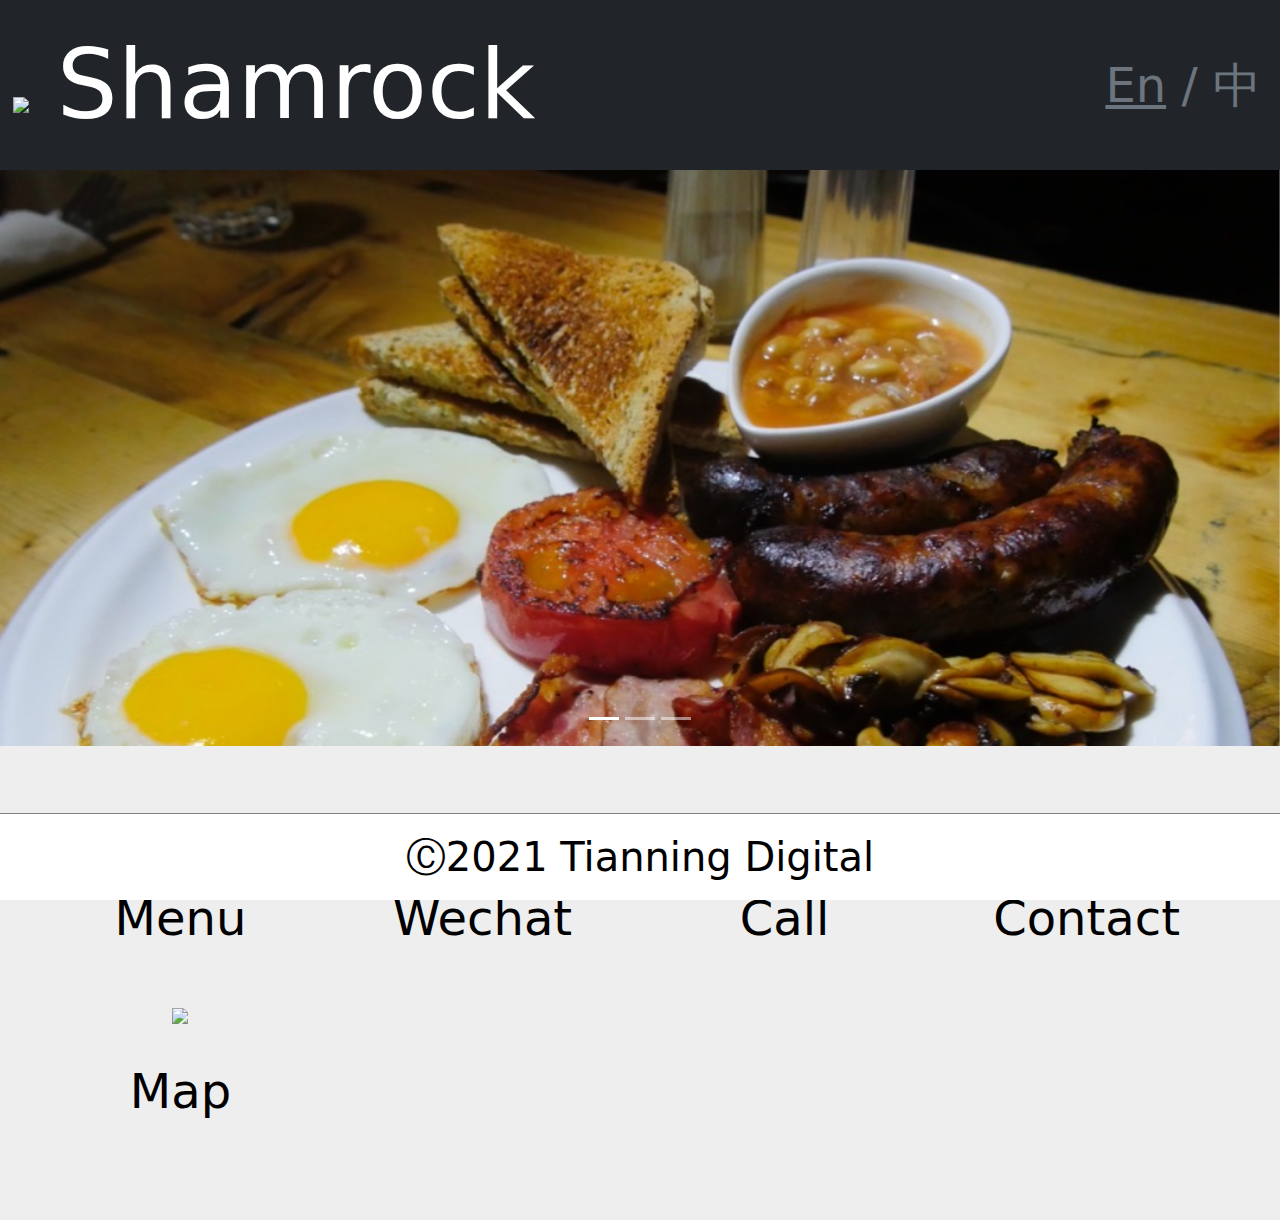
==== index.html @ 6ea8f160 "Updating..." ====
<!DOCTYPE html>
<html lang='en'>
  <head>
    <meta http-equiv="Content-Type" content="text/html; charset=UTF-8" />
    <meta http-equiv="X-UA-Compatible" content="IE=edge,chrome=1"><meta http-equiv="Content-Type" content="text/html; charset=utf-8">
    <title id='title'>Shamrock - Home</title>

    <link href="css/bootstrap.min.css" rel="stylesheet">
    <link href="css/common.css" rel="stylesheet">
    <script type="text/javascript" src="js/common.js"></script>
  </head>
  <body onload="changeToDefaultLanguage('index')">
    <!-- navbar -->
    <nav class="navbar sticky-top navbar-dark bg-dark">
      <div class="navbar-brand" id="navbar-brand">
        <img src="icon/logo.png" style="margin-right: 1vw;">
          <a id="brand">Shamrock</a>
      </div>
      <div class="text-muted justify-content-end" onclick="changeLanguage('index')" id="languageSelector" style="font-size: 300%;"><a id="en">En</a> / <a id="cn">中</a></div>
    </nav>
    
    <div id="carouselExampleIndicators" class="carousel slide" data-bs-ride="carousel">
      <div class="carousel-indicators">
        <button type="button" data-bs-target="#carouselExampleIndicators" data-bs-slide-to="0" class="active" aria-current="true" aria-label="Slide 1"></button>
        <button type="button" data-bs-target="#carouselExampleIndicators" data-bs-slide-to="1" aria-label="Slide 2"></button>
        <button type="button" data-bs-target="#carouselExampleIndicators" data-bs-slide-to="2" aria-label="Slide 3"></button>
      </div>
      <div class="carousel-inner">
        <div class="carousel-item active">
          <img src="thumbnails/banner_1.jpg" class="d-block w-100" alt="...">
        </div>
        <div class="carousel-item">
          <img src="thumbnails/banner_2.jpg" class="d-block w-100" alt="...">
        </div>
        <div class="carousel-item">
          <img src="thumbnails/banner_3.jpg" class="d-block w-100" alt="...">
        </div>
      </div>
    </div>

    <div id="imhere"></div>

    <div id="icons">

      <!-- 菜单 -->
      <a href="menu.html" class="icon_group">
        <img id="item-logo" src="icon/menu.png">
        <p id="menu">Menu</p>
      </a>

      <!-- 微信 -->
      <div class="icon_group" data-bs-toggle="modal" data-bs-target="#wechatmodal">
        <img id="item-logo" src="icon/wechatlogo.png">
        <p id="wechat">Wechat</p>
      </div> 
      <div class="modal fade" id="wechatmodal" tabindex="-1" aria-labelledby="exampleModalLabel" aria-hidden="true">
        <div class="modal-dialog modal-xl modal-dialog-centered">
          <div class="modal-content">
            <div class="modal-header">
              <h5 class="modal-title" id="wechatmodalhint">Long press to read/save QR code.</h5>
              <button type="button" class="btn-close" data-bs-dismiss="modal" aria-label="Close"></button>
            </div>
            <div class="modal-body">
              <img src="icon/wechat.jpg" style="height: 47vw;">
            </div>
          </div>
        </div>
      </div>

      <!-- 电话 -->
      <a href="tel:+8681820704" class="icon_group">
        <img id="item-logo" src="icon/phone.png">
        <p id="call">Call</p>
      </a>

      <!-- 联系人 -->
      <a href="files/phone.vcf" class="icon_group">
        <img id="item-logo" src="icon/contact.png">
        <p id="contact">Contact</p>
      </a>

      <!-- 地图 -->
      <a onclick="getMap()" class="icon_group">
        <img id="item-logo" src="icon/map.png">
        <p id="map">Map</p>
      </a>

      <!-- 抖音 -->
      <!-- <a href="https://v.douyin.com/eYJgswK/" class="icon_group">
        <img id="item-logo" src="icon/douyin.png">
        <p id="tiktok">Tik Tok</p>
      </a> -->

      <!-- 摄影作品 -->
      <!-- <a href="gallery.html" target="_blank" class="icon_group">
        <img id="item-logo" src="icon/photos.png">
        <p id="gallery">Gallery</p>
      </a> -->

    </div>

    <div id="imhere"></div>

    <!-- 尾注 -->
    <div id="footer">
      Ⓒ2021 Tianning Digital
    </div>

    <script src="js/bootstrap.bundle.min.js"></script>
  </body>
</html>
---- css/common.css ----
@media (prefers-color-scheme: dark) {
    body{
        background-color: rgb(30, 33, 36);
        color: white;
    }

    a, a:hover{
        color: white;
    }
}

@media (prefers-color-scheme: light) {
    body{
        background-color: rgb(238, 238, 238);
        color: black;
    }

    a, a:hover{
        color: black;
    }
}

#navbar-brand{
    margin-left: 1vw;
    size: 200%;
}

#brand {
    font-size: 200%;
}

#languageSelector{
    font-size: 200%;
    margin-right: 1.5vw;
}

a{
    text-decoration: none;
}

.carousel-inner{
    height: 45vw;
}

.navbar-brand{
    font-size: 300%;
}

.nav-link {
    margin: 0vw 0.5vw 0vw;
}

#imhere{
    height: 5vw;
}

#icons{
    width: 95vw;
    margin-left: 5vw;
}

.icon_group{
    width: 18.2vw;
    margin-right: 5vw;
    margin-bottom: 1vw;
    font-size: 300%;
    text-align: center;
    display: inline-block;
    vertical-align: top;
}

#item-logo{
    width: 18.2vw;
    margin-bottom: 1vw;
}

.modal{
    width: 100vw;
}

.modal-title{
    font-size: 300%;
    color: black;
}

.btn{
    font-size: 300%;
}

#footer{
    font-size: 250%;
    position: fixed;
    left: 0;
    padding-top: 1vw;
    padding-bottom: 1vw;
    bottom: 0px;
    width: 100%;
    text-align: center;
    border-top: 1px solid gray;
    background-color: white;
    color: black;
}

.dropdown-menu {
    font-size: 200%;
}

.dropdown-item {
    margin-top: 1vw;
    margin-bottom: 1vw;
}
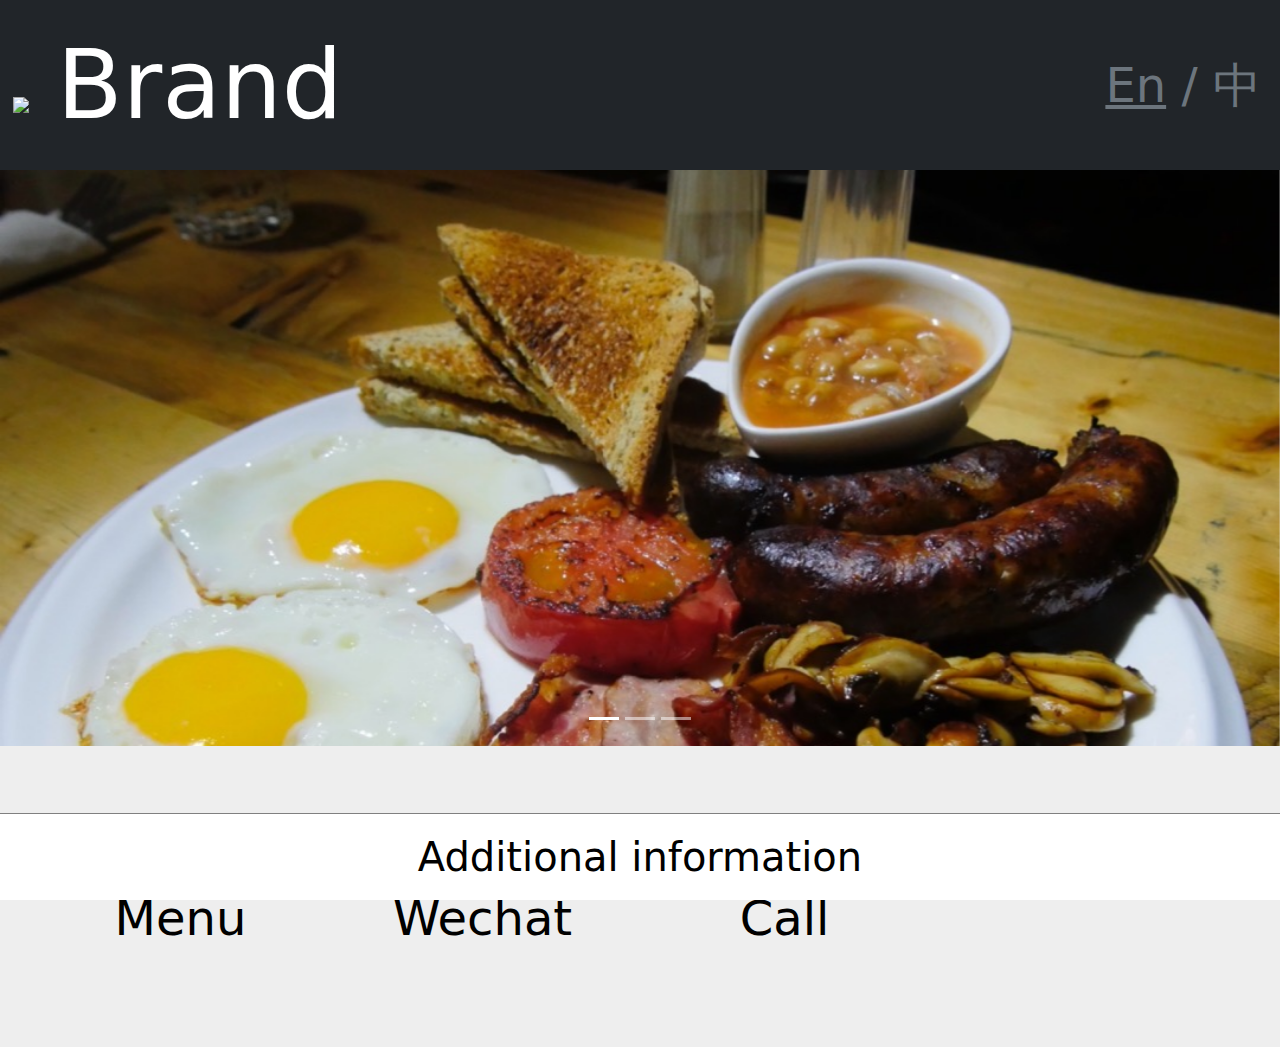
==== commit d0f44e52: "Updates for preview" ====
--- a/index.html
+++ b/index.html
@@ -3,7 +3,7 @@
   <head>
     <meta http-equiv="Content-Type" content="text/html; charset=UTF-8" />
     <meta http-equiv="X-UA-Compatible" content="IE=edge,chrome=1"><meta http-equiv="Content-Type" content="text/html; charset=utf-8">
-    <title id='title'>Shamrock - Home</title>
+    <title id='title'>Brand - Home</title>
 
     <link href="css/bootstrap.min.css" rel="stylesheet">
     <link href="css/common.css" rel="stylesheet">
@@ -14,7 +14,7 @@
     <nav class="navbar sticky-top navbar-dark bg-dark">
       <div class="navbar-brand" id="navbar-brand">
         <img src="icon/logo.png" style="margin-right: 1vw;">
-          <a id="brand">Shamrock</a>
+          <a id="brand">Brand</a>
       </div>
       <div class="text-muted justify-content-end" onclick="changeLanguage('index')" id="languageSelector" style="font-size: 300%;"><a id="en">En</a> / <a id="cn">中</a></div>
     </nav>
@@ -42,13 +42,13 @@
 
     <div id="icons">
 
-      <!-- 菜单 -->
+      <!-- Menu -->
       <a href="menu.html" class="icon_group">
         <img id="item-logo" src="icon/menu.png">
         <p id="menu">Menu</p>
       </a>
 
-      <!-- 微信 -->
+      <!-- Wechat -->
       <div class="icon_group" data-bs-toggle="modal" data-bs-target="#wechatmodal">
         <img id="item-logo" src="icon/wechatlogo.png">
         <p id="wechat">Wechat</p>
@@ -67,43 +67,19 @@
         </div>
       </div>
 
-      <!-- 电话 -->
-      <a href="tel:+8681820704" class="icon_group">
+      <!-- Tel -->
+      <a href="tel:+4407584993750" class="icon_group">
         <img id="item-logo" src="icon/phone.png">
         <p id="call">Call</p>
       </a>
-
-      <!-- 联系人 -->
-      <a href="files/phone.vcf" class="icon_group">
-        <img id="item-logo" src="icon/contact.png">
-        <p id="contact">Contact</p>
-      </a>
-
-      <!-- 地图 -->
-      <a onclick="getMap()" class="icon_group">
-        <img id="item-logo" src="icon/map.png">
-        <p id="map">Map</p>
-      </a>
-
-      <!-- 抖音 -->
-      <!-- <a href="https://v.douyin.com/eYJgswK/" class="icon_group">
-        <img id="item-logo" src="icon/douyin.png">
-        <p id="tiktok">Tik Tok</p>
-      </a> -->
-
-      <!-- 摄影作品 -->
-      <!-- <a href="gallery.html" target="_blank" class="icon_group">
-        <img id="item-logo" src="icon/photos.png">
-        <p id="gallery">Gallery</p>
-      </a> -->
 
     </div>
 
     <div id="imhere"></div>
 
-    <!-- 尾注 -->
+    <!-- Fotter -->
     <div id="footer">
-      Ⓒ2021 Tianning Digital
+      Additional information
     </div>
 
     <script src="js/bootstrap.bundle.min.js"></script>
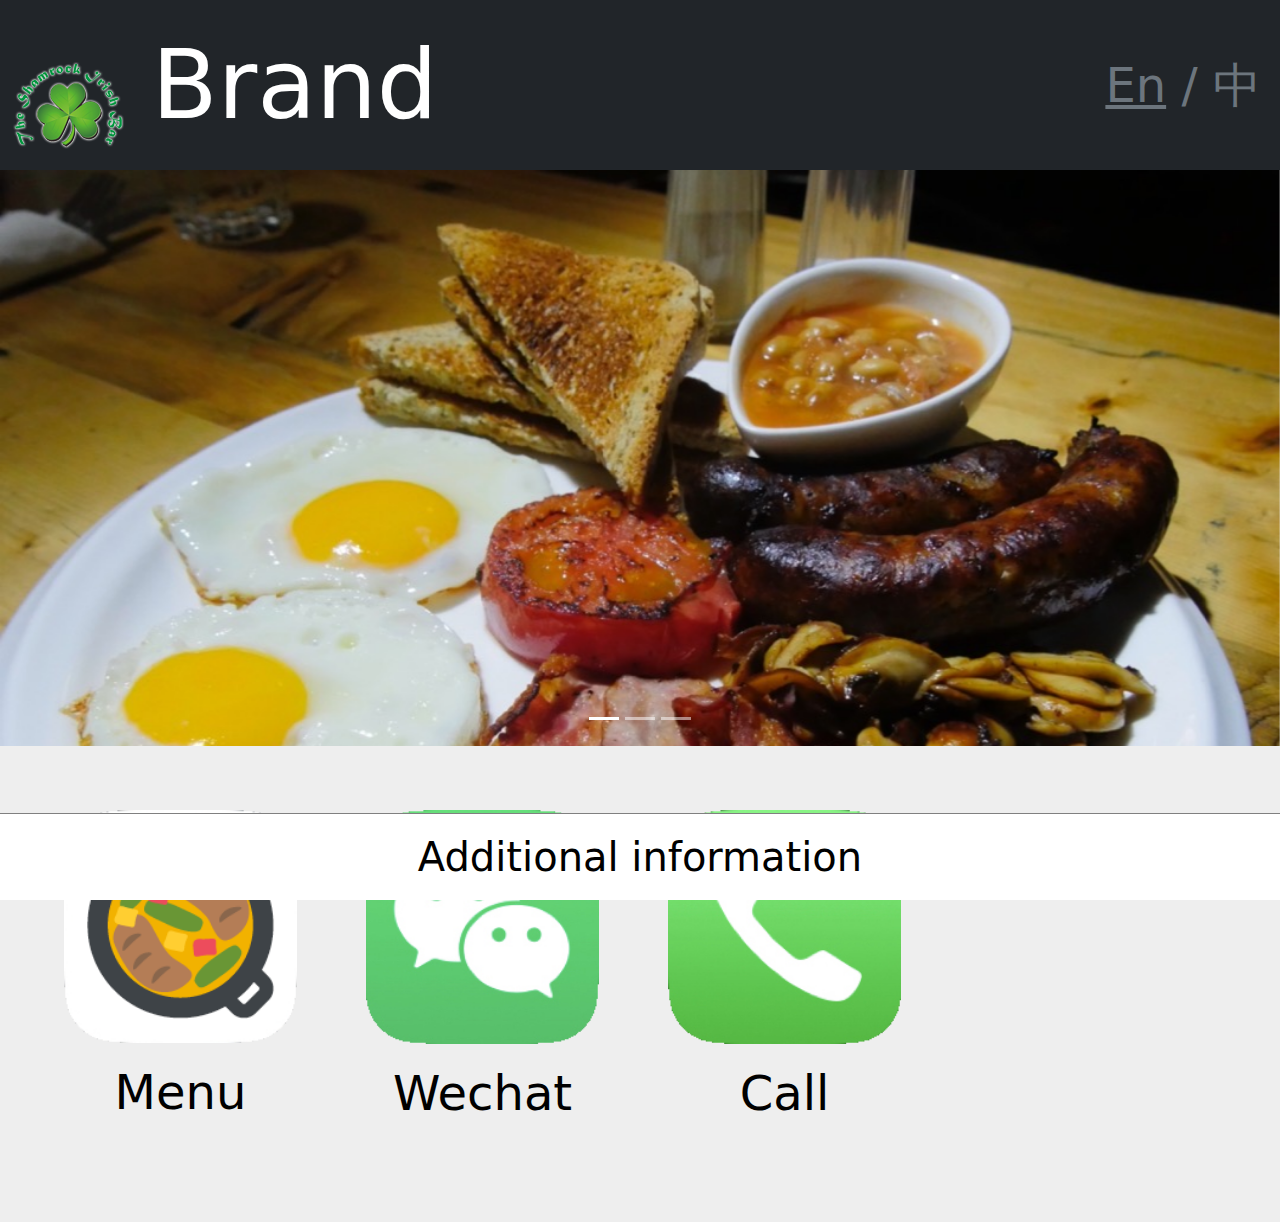
==== commit 029f8edf: "Changed icon folder to icons" ====
--- a/index.html
+++ b/index.html
@@ -5,15 +5,15 @@
     <meta http-equiv="X-UA-Compatible" content="IE=edge,chrome=1"><meta http-equiv="Content-Type" content="text/html; charset=utf-8">
     <title id='title'>Brand - Home</title>
 
-    <link href="css/bootstrap.min.css" rel="stylesheet">
-    <link href="css/common.css" rel="stylesheet">
-    <script type="text/javascript" src="js/common.js"></script>
+    <link href="./css/bootstrap.min.css" rel="stylesheet">
+    <link href="./css/common.css" rel="stylesheet">
+    <script type="text/javascript" src="./js/common.js"></script>
   </head>
   <body onload="changeToDefaultLanguage('index')">
     <!-- navbar -->
     <nav class="navbar sticky-top navbar-dark bg-dark">
       <div class="navbar-brand" id="navbar-brand">
-        <img src="icon/logo.png" style="margin-right: 1vw;">
+        <img src="./icons/logo.png" style="margin-right: 1vw;">
           <a id="brand">Brand</a>
       </div>
       <div class="text-muted justify-content-end" onclick="changeLanguage('index')" id="languageSelector" style="font-size: 300%;"><a id="en">En</a> / <a id="cn">中</a></div>
@@ -27,13 +27,13 @@
       </div>
       <div class="carousel-inner">
         <div class="carousel-item active">
-          <img src="thumbnails/banner_1.jpg" class="d-block w-100" alt="...">
+          <img src="./thumbnails/banner_1.jpg" class="d-block w-100" alt="...">
         </div>
         <div class="carousel-item">
-          <img src="thumbnails/banner_2.jpg" class="d-block w-100" alt="...">
+          <img src="./thumbnails/banner_2.jpg" class="d-block w-100" alt="...">
         </div>
         <div class="carousel-item">
-          <img src="thumbnails/banner_3.jpg" class="d-block w-100" alt="...">
+          <img src="./thumbnails/banner_3.jpg" class="d-block w-100" alt="...">
         </div>
       </div>
     </div>
@@ -43,14 +43,14 @@
     <div id="icons">
 
       <!-- Menu -->
-      <a href="menu.html" class="icon_group">
-        <img id="item-logo" src="icon/menu.png">
+      <a href="./menu.html" class="icon_group">
+        <img id="item-logo" src="./icons/menu.png">
         <p id="menu">Menu</p>
       </a>
 
       <!-- Wechat -->
       <div class="icon_group" data-bs-toggle="modal" data-bs-target="#wechatmodal">
-        <img id="item-logo" src="icon/wechatlogo.png">
+        <img id="item-logo" src="./icons/wechatlogo.png">
         <p id="wechat">Wechat</p>
       </div> 
       <div class="modal fade" id="wechatmodal" tabindex="-1" aria-labelledby="exampleModalLabel" aria-hidden="true">
@@ -61,7 +61,7 @@
               <button type="button" class="btn-close" data-bs-dismiss="modal" aria-label="Close"></button>
             </div>
             <div class="modal-body">
-              <img src="icon/wechat.jpg" style="height: 47vw;">
+              <img src="./icons/wechat.jpg" style="height: 47vw;">
             </div>
           </div>
         </div>
@@ -69,7 +69,7 @@
 
       <!-- Tel -->
       <a href="tel:+4407584993750" class="icon_group">
-        <img id="item-logo" src="icon/phone.png">
+        <img id="item-logo" src="./icons/phone.png">
         <p id="call">Call</p>
       </a>
 
@@ -82,6 +82,6 @@
       Additional information
     </div>
 
-    <script src="js/bootstrap.bundle.min.js"></script>
+    <script src="./js/bootstrap.bundle.min.js"></script>
   </body>
 </html>
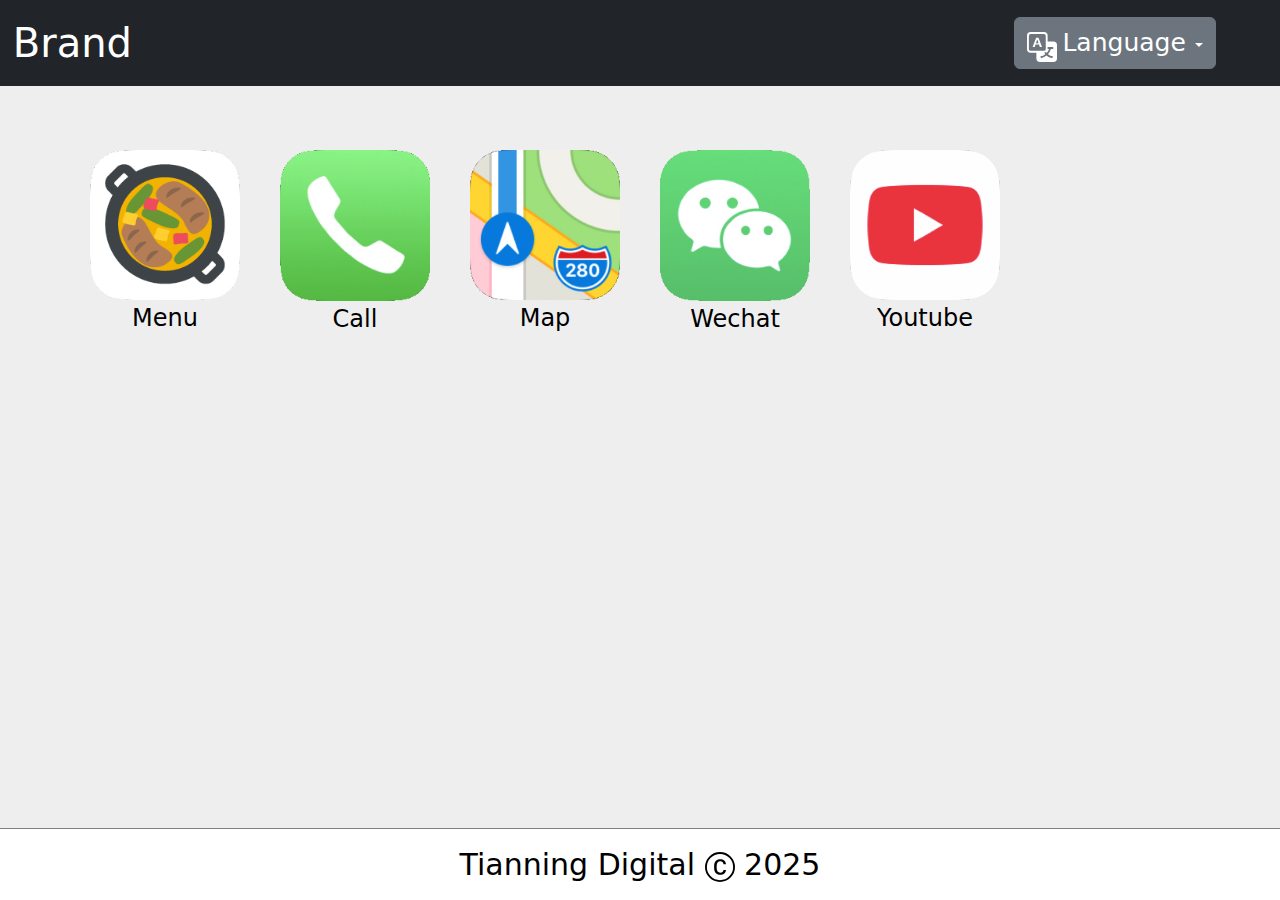
==== commit 041a090e: "Major refactoring in js for language selection" ====
--- a/index.html
+++ b/index.html
@@ -3,85 +3,106 @@
   <head>
     <meta http-equiv="Content-Type" content="text/html; charset=UTF-8" />
     <meta http-equiv="X-UA-Compatible" content="IE=edge,chrome=1"><meta http-equiv="Content-Type" content="text/html; charset=utf-8">
-    <title id='title'>Brand - Home</title>
+    <title id='title'>Brand</title>
 
-    <link href="./css/bootstrap.min.css" rel="stylesheet">
+    <link href="https://cdn.jsdelivr.net/npm/bootstrap@5.3.3/dist/css/bootstrap.min.css" rel="stylesheet" integrity="sha384-QWTKZyjpPEjISv5WaRU9OFeRpok6YctnYmDr5pNlyT2bRjXh0JMhjY6hW+ALEwIH" crossorigin="anonymous">
     <link href="./css/common.css" rel="stylesheet">
+    <link href="./css/index.css" rel="stylesheet">
     <script type="text/javascript" src="./js/common.js"></script>
   </head>
-  <body onload="changeToDefaultLanguage('index')">
+  <body onload="init('index')">
     <!-- navbar -->
     <nav class="navbar sticky-top navbar-dark bg-dark">
       <div class="navbar-brand" id="navbar-brand">
-        <img src="./icons/logo.png" style="margin-right: 1vw;">
-          <a id="brand">Brand</a>
+        Brand
       </div>
-      <div class="text-muted justify-content-end" onclick="changeLanguage('index')" id="languageSelector" style="font-size: 300%;"><a id="en">En</a> / <a id="cn">中</a></div>
+      <div class="dropdown justify-content-end">
+        <button class="btn btn-secondary dropdown-toggle" id="languageButton" type="button" data-bs-toggle="dropdown" aria-expanded="false">
+          <svg xmlns="http://www.w3.org/2000/svg" width="30" height="30" fill="currentColor" class="bi bi-translate" viewBox="0 0 16 16">
+            <path d="M4.545 6.714 4.11 8H3l1.862-5h1.284L8 8H6.833l-.435-1.286zm1.634-.736L5.5 3.956h-.049l-.679 2.022z"/>
+            <path d="M0 2a2 2 0 0 1 2-2h7a2 2 0 0 1 2 2v3h3a2 2 0 0 1 2 2v7a2 2 0 0 1-2 2H7a2 2 0 0 1-2-2v-3H2a2 2 0 0 1-2-2zm2-1a1 1 0 0 0-1 1v7a1 1 0 0 0 1 1h7a1 1 0 0 0 1-1V2a1 1 0 0 0-1-1zm7.138 9.995q.289.451.63.846c-.748.575-1.673 1.001-2.768 1.292.178.217.451.635.555.867 1.125-.359 2.08-.844 2.886-1.494.777.665 1.739 1.165 2.93 1.472.133-.254.414-.673.629-.89-1.125-.253-2.057-.694-2.82-1.284.681-.747 1.222-1.651 1.621-2.757H14V8h-3v1.047h.765c-.318.844-.74 1.546-1.272 2.13a6 6 0 0 1-.415-.492 2 2 0 0 1-.94.31"/>
+          </svg>
+          <a id="languageButtonText">Language</a>
+        </button>
+        <ul class="dropdown-menu dropdown-menu-dark" id="languageSelector">
+          <li>
+            <a class="dropdown-item" onclick="changeLanguage('index', 'en')">
+              <svg xmlns="http://www.w3.org/2000/svg" width="30" height="30" fill="currentColor" class="bi bi-check" viewBox="0 0 16 16">
+                <path d="M10.97 4.97a.75.75 0 0 1 1.07 1.05l-3.99 4.99a.75.75 0 0 1-1.08.02L4.324 8.384a.75.75 0 1 1 1.06-1.06l2.094 2.093 3.473-4.425z"/>
+              </svg>
+              English
+            </a>
+          </li>
+          <li>
+            <a class="dropdown-item" onclick="changeLanguage('index', 'zh')">
+              中文
+            </a>
+          </li>
+        </ul>
+      </div>
     </nav>
     
-    <div id="carouselExampleIndicators" class="carousel slide" data-bs-ride="carousel">
-      <div class="carousel-indicators">
-        <button type="button" data-bs-target="#carouselExampleIndicators" data-bs-slide-to="0" class="active" aria-current="true" aria-label="Slide 1"></button>
-        <button type="button" data-bs-target="#carouselExampleIndicators" data-bs-slide-to="1" aria-label="Slide 2"></button>
-        <button type="button" data-bs-target="#carouselExampleIndicators" data-bs-slide-to="2" aria-label="Slide 3"></button>
-      </div>
-      <div class="carousel-inner">
-        <div class="carousel-item active">
-          <img src="./thumbnails/banner_1.jpg" class="d-block w-100" alt="...">
-        </div>
-        <div class="carousel-item">
-          <img src="./thumbnails/banner_2.jpg" class="d-block w-100" alt="...">
-        </div>
-        <div class="carousel-item">
-          <img src="./thumbnails/banner_3.jpg" class="d-block w-100" alt="...">
-        </div>
-      </div>
-    </div>
-
+    <!-- Spacer -->
     <div id="imhere"></div>
 
-    <div id="icons">
+    <div id="icons" class="container text-center">
+      <div class="row row-cols-1 row-cols-sm-2 row-cols-md-4 row-cols-lg-6 row-cols-xl-8 row-cols-xxl-10">
+        <!-- Menu -->
+        <a href="./menu.html" class="icon_group col">
+          <img id="item-logo" src="./icons/menu.png">
+          <p id="menu">Menu</p>
+        </a>
 
-      <!-- Menu -->
-      <a href="./menu.html" class="icon_group">
-        <img id="item-logo" src="./icons/menu.png">
-        <p id="menu">Menu</p>
-      </a>
+        <!-- Tel -->
+        <a href="tel:+4407584993750" class="icon_group col">
+          <img id="item-logo" src="./icons/phone.png">
+          <p id="call">Call</p>
+        </a>
 
-      <!-- Wechat -->
-      <div class="icon_group" data-bs-toggle="modal" data-bs-target="#wechatmodal">
-        <img id="item-logo" src="./icons/wechatlogo.png">
-        <p id="wechat">Wechat</p>
-      </div> 
-      <div class="modal fade" id="wechatmodal" tabindex="-1" aria-labelledby="exampleModalLabel" aria-hidden="true">
-        <div class="modal-dialog modal-xl modal-dialog-centered">
-          <div class="modal-content">
-            <div class="modal-header">
-              <h5 class="modal-title" id="wechatmodalhint">Long press to read/save QR code.</h5>
-              <button type="button" class="btn-close" data-bs-dismiss="modal" aria-label="Close"></button>
-            </div>
-            <div class="modal-body">
-              <img src="./icons/wechat.jpg" style="height: 47vw;">
+        <!-- Map -->
+        <a href="maplink" class="icon_group col">
+          <img id="item-logo" src="icons/map.png">
+          <p id="map">Map</p>
+        </a>
+
+        <!-- Wechat -->
+        <div class="icon_group col" data-bs-toggle="modal" data-bs-target="#wechatmodal">
+          <img id="item-logo" src="./icons/wechatlogo.png">
+          <p id="wechat">Wechat</p>
+        </div> 
+        <div class="modal fade" id="wechatmodal" tabindex="-1" aria-labelledby="exampleModalLabel" aria-hidden="true">
+          <div class="modal-dialog modal-xl modal-dialog-centered">
+            <div class="modal-content">
+              <div class="modal-header">
+                <h5 class="modal-title" id="wechatmodalhint">Long press to read/save QR code.</h5>
+                <button type="button" class="btn-close" data-bs-dismiss="modal" aria-label="Close"></button>
+              </div>
+              <div class="modal-body">
+                <img src="./icons/wechat_qr.png" style="height: 47vw;">
+              </div>
             </div>
           </div>
         </div>
+
+        <!-- Youtube -->
+        <a href="youtubelink" class="icon_group col">
+          <img id="item-logo" src="icons/youtube.png">
+          <p id="youtube">Youtube</p>
+        </a>
       </div>
-
-      <!-- Tel -->
-      <a href="tel:+4407584993750" class="icon_group">
-        <img id="item-logo" src="./icons/phone.png">
-        <p id="call">Call</p>
-      </a>
-
     </div>
 
     <div id="imhere"></div>
 
     <!-- Fotter -->
     <div id="footer">
-      Additional information
+      Tianning Digital 
+      <svg xmlns="http://www.w3.org/2000/svg" width="30" height="30" fill="currentColor" class="bi bi-c-circle" viewBox="0 0 16 16">
+        <path d="M1 8a7 7 0 1 0 14 0A7 7 0 0 0 1 8m15 0A8 8 0 1 1 0 8a8 8 0 0 1 16 0M8.146 4.992c-1.212 0-1.927.92-1.927 2.502v1.06c0 1.571.703 2.462 1.927 2.462.979 0 1.641-.586 1.729-1.418h1.295v.093c-.1 1.448-1.354 2.467-3.03 2.467-2.091 0-3.269-1.336-3.269-3.603V7.482c0-2.261 1.201-3.638 3.27-3.638 1.681 0 2.935 1.054 3.029 2.572v.088H9.875c-.088-.879-.768-1.512-1.729-1.512"/>
+      </svg> 
+      2025
     </div>
 
-    <script src="./js/bootstrap.bundle.min.js"></script>
+    <script src="https://cdn.jsdelivr.net/npm/bootstrap@5.3.3/dist/js/bootstrap.bundle.min.js" integrity="sha384-YvpcrYf0tY3lHB60NNkmXc5s9fDVZLESaAA55NDzOxhy9GkcIdslK1eN7N6jIeHz" crossorigin="anonymous"></script>
   </body>
 </html>
--- a/css/common.css
+++ b/css/common.css
@@ -20,75 +20,29 @@
     }
 }
 
-#navbar-brand{
-    margin-left: 1vw;
-    size: 200%;
+#languageButton{
+    margin-right: 5vw;
 }
 
-#brand {
-    font-size: 200%;
+#languageButtonText{
+    font-size: 25px;
 }
 
 #languageSelector{
-    font-size: 200%;
-    margin-right: 1.5vw;
+    font-size: 30px;
 }
 
 a{
     text-decoration: none;
 }
 
-.carousel-inner{
-    height: 45vw;
-}
-
 .navbar-brand{
-    font-size: 300%;
-}
-
-.nav-link {
-    margin: 0vw 0.5vw 0vw;
-}
-
-#imhere{
-    height: 5vw;
-}
-
-#icons{
-    width: 95vw;
-    margin-left: 5vw;
-}
-
-.icon_group{
-    width: 18.2vw;
-    margin-right: 5vw;
-    margin-bottom: 1vw;
-    font-size: 300%;
-    text-align: center;
-    display: inline-block;
-    vertical-align: top;
-}
-
-#item-logo{
-    width: 18.2vw;
-    margin-bottom: 1vw;
-}
-
-.modal{
-    width: 100vw;
-}
-
-.modal-title{
-    font-size: 300%;
-    color: black;
-}
-
-.btn{
-    font-size: 300%;
+    font-size: 40px;
+    margin-left: 1vw;
 }
 
 #footer{
-    font-size: 250%;
+    font-size: 30px;
     position: fixed;
     left: 0;
     padding-top: 1vw;
@@ -99,13 +53,4 @@
     border-top: 1px solid gray;
     background-color: white;
     color: black;
-}
-
-.dropdown-menu {
-    font-size: 200%;
-}
-
-.dropdown-item {
-    margin-top: 1vw;
-    margin-bottom: 1vw;
 }--- a/css/index.css
+++ b/css/index.css
@@ -0,0 +1,14 @@
+#imhere{
+    height: 5vw;
+}
+
+.icon_group{
+    font-size: 150%;
+    text-align: center;
+    display: inline-block;
+    vertical-align: top;
+}
+
+#item-logo{
+    width: 150px;
+}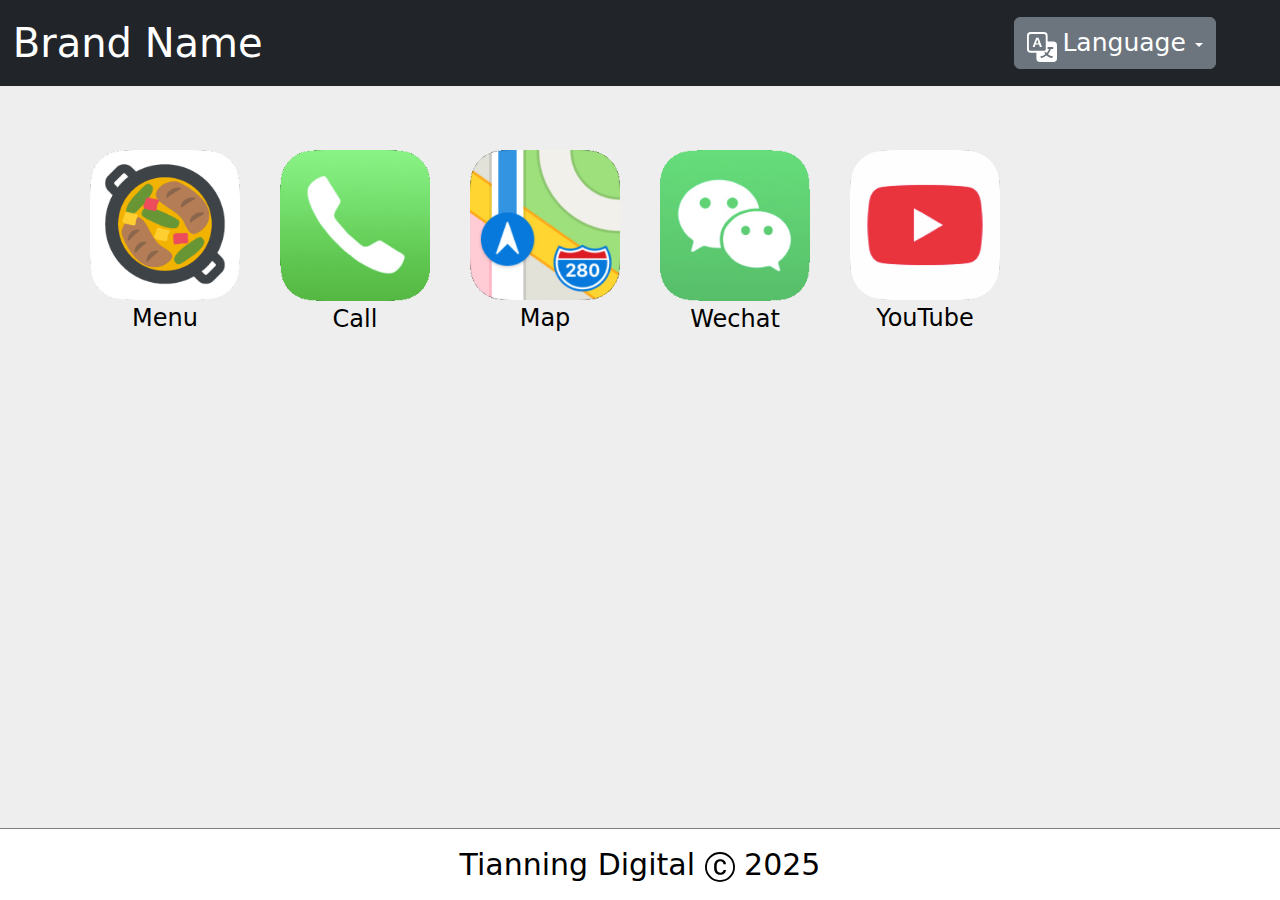
==== commit fb68e4ae: "Index and index translations done" ====
--- a/index.html
+++ b/index.html
@@ -1,6 +1,6 @@
 <!DOCTYPE html>
 <html lang='en'>
-  <head>
+<head>
     <meta http-equiv="Content-Type" content="text/html; charset=UTF-8" />
     <meta http-equiv="X-UA-Compatible" content="IE=edge,chrome=1"><meta http-equiv="Content-Type" content="text/html; charset=utf-8">
     <title id='title'>Brand</title>
@@ -8,101 +8,77 @@
     <link href="https://cdn.jsdelivr.net/npm/bootstrap@5.3.3/dist/css/bootstrap.min.css" rel="stylesheet" integrity="sha384-QWTKZyjpPEjISv5WaRU9OFeRpok6YctnYmDr5pNlyT2bRjXh0JMhjY6hW+ALEwIH" crossorigin="anonymous">
     <link href="./css/common.css" rel="stylesheet">
     <link href="./css/index.css" rel="stylesheet">
+    <script type="text/javascript" src="./js/index.js"></script>
     <script type="text/javascript" src="./js/common.js"></script>
-  </head>
-  <body onload="init('index')">
+</head>
+<body onload="init('index')">
     <!-- navbar -->
-    <nav class="navbar sticky-top navbar-dark bg-dark">
-      <div class="navbar-brand" id="navbar-brand">
-        Brand
-      </div>
-      <div class="dropdown justify-content-end">
-        <button class="btn btn-secondary dropdown-toggle" id="languageButton" type="button" data-bs-toggle="dropdown" aria-expanded="false">
-          <svg xmlns="http://www.w3.org/2000/svg" width="30" height="30" fill="currentColor" class="bi bi-translate" viewBox="0 0 16 16">
-            <path d="M4.545 6.714 4.11 8H3l1.862-5h1.284L8 8H6.833l-.435-1.286zm1.634-.736L5.5 3.956h-.049l-.679 2.022z"/>
-            <path d="M0 2a2 2 0 0 1 2-2h7a2 2 0 0 1 2 2v3h3a2 2 0 0 1 2 2v7a2 2 0 0 1-2 2H7a2 2 0 0 1-2-2v-3H2a2 2 0 0 1-2-2zm2-1a1 1 0 0 0-1 1v7a1 1 0 0 0 1 1h7a1 1 0 0 0 1-1V2a1 1 0 0 0-1-1zm7.138 9.995q.289.451.63.846c-.748.575-1.673 1.001-2.768 1.292.178.217.451.635.555.867 1.125-.359 2.08-.844 2.886-1.494.777.665 1.739 1.165 2.93 1.472.133-.254.414-.673.629-.89-1.125-.253-2.057-.694-2.82-1.284.681-.747 1.222-1.651 1.621-2.757H14V8h-3v1.047h.765c-.318.844-.74 1.546-1.272 2.13a6 6 0 0 1-.415-.492 2 2 0 0 1-.94.31"/>
-          </svg>
-          <a id="languageButtonText">Language</a>
-        </button>
-        <ul class="dropdown-menu dropdown-menu-dark" id="languageSelector">
-          <li>
-            <a class="dropdown-item" onclick="changeLanguage('index', 'en')">
-              <svg xmlns="http://www.w3.org/2000/svg" width="30" height="30" fill="currentColor" class="bi bi-check" viewBox="0 0 16 16">
-                <path d="M10.97 4.97a.75.75 0 0 1 1.07 1.05l-3.99 4.99a.75.75 0 0 1-1.08.02L4.324 8.384a.75.75 0 1 1 1.06-1.06l2.094 2.093 3.473-4.425z"/>
-              </svg>
-              English
-            </a>
-          </li>
-          <li>
-            <a class="dropdown-item" onclick="changeLanguage('index', 'zh')">
-              中文
-            </a>
-          </li>
-        </ul>
-      </div>
+    <nav class="navbar sticky-top bg-dark">
+        <a class="navbar-brand" id="navbar-brand" href="./index.html">
+            Brand
+        </a>
+        <div class="dropdown justify-content-end">
+            <button class="btn btn-secondary dropdown-toggle" id="languageButton" type="button" data-bs-toggle="dropdown" aria-expanded="false">
+            <svg xmlns="http://www.w3.org/2000/svg" width="30" height="30" fill="currentColor" class="bi bi-translate" viewBox="0 0 16 16">
+                <path d="M4.545 6.714 4.11 8H3l1.862-5h1.284L8 8H6.833l-.435-1.286zm1.634-.736L5.5 3.956h-.049l-.679 2.022z"/>
+                <path d="M0 2a2 2 0 0 1 2-2h7a2 2 0 0 1 2 2v3h3a2 2 0 0 1 2 2v7a2 2 0 0 1-2 2H7a2 2 0 0 1-2-2v-3H2a2 2 0 0 1-2-2zm2-1a1 1 0 0 0-1 1v7a1 1 0 0 0 1 1h7a1 1 0 0 0 1-1V2a1 1 0 0 0-1-1zm7.138 9.995q.289.451.63.846c-.748.575-1.673 1.001-2.768 1.292.178.217.451.635.555.867 1.125-.359 2.08-.844 2.886-1.494.777.665 1.739 1.165 2.93 1.472.133-.254.414-.673.629-.89-1.125-.253-2.057-.694-2.82-1.284.681-.747 1.222-1.651 1.621-2.757H14V8h-3v1.047h.765c-.318.844-.74 1.546-1.272 2.13a6 6 0 0 1-.415-.492 2 2 0 0 1-.94.31"/>
+            </svg>
+            <a id="languageButtonText">Language</a>
+            </button>
+            <ul class="dropdown-menu dropdown-menu-dark" id="languageSelector">
+                <li>
+                    <a class="dropdown-item" onclick="changeLanguage('en')">
+                    <svg xmlns="http://www.w3.org/2000/svg" width="30" height="30" fill="currentColor" class="bi bi-check" viewBox="0 0 16 16">
+                        <path d="M10.97 4.97a.75.75 0 0 1 1.07 1.05l-3.99 4.99a.75.75 0 0 1-1.08.02L4.324 8.384a.75.75 0 1 1 1.06-1.06l2.094 2.093 3.473-4.425z"/>
+                    </svg>
+                    English
+                    </a>
+                </li>
+                <li>
+                    <a class="dropdown-item" onclick="changeLanguage('zh')">
+                    中文
+                    </a>
+                </li>
+            </ul>
+        </div>
     </nav>
     
     <!-- Spacer -->
     <div id="imhere"></div>
 
     <div id="icons" class="container text-center">
-      <div class="row row-cols-1 row-cols-sm-2 row-cols-md-4 row-cols-lg-6 row-cols-xl-8 row-cols-xxl-10">
+    <div id="icon_group" class="row row-cols-1 row-cols-sm-2 row-cols-md-4 row-cols-lg-6 row-cols-xl-8 row-cols-xxl-10">
         <!-- Menu -->
         <a href="./menu.html" class="icon_group col">
-          <img id="item-logo" src="./icons/menu.png">
-          <p id="menu">Menu</p>
+        <img id="item-logo" src="./icons/menu.png">
+        <p id="menu">Menu</p>
         </a>
 
         <!-- Tel -->
         <a href="tel:+4407584993750" class="icon_group col">
-          <img id="item-logo" src="./icons/phone.png">
-          <p id="call">Call</p>
+        <img id="item-logo" src="./icons/phone.png">
+        <p id="call">Call</p>
         </a>
 
         <!-- Map -->
         <a href="maplink" class="icon_group col">
-          <img id="item-logo" src="icons/map.png">
-          <p id="map">Map</p>
+        <img id="item-logo" src="icons/map.png">
+        <p id="map">Map</p>
         </a>
-
-        <!-- Wechat -->
-        <div class="icon_group col" data-bs-toggle="modal" data-bs-target="#wechatmodal">
-          <img id="item-logo" src="./icons/wechatlogo.png">
-          <p id="wechat">Wechat</p>
-        </div> 
-        <div class="modal fade" id="wechatmodal" tabindex="-1" aria-labelledby="exampleModalLabel" aria-hidden="true">
-          <div class="modal-dialog modal-xl modal-dialog-centered">
-            <div class="modal-content">
-              <div class="modal-header">
-                <h5 class="modal-title" id="wechatmodalhint">Long press to read/save QR code.</h5>
-                <button type="button" class="btn-close" data-bs-dismiss="modal" aria-label="Close"></button>
-              </div>
-              <div class="modal-body">
-                <img src="./icons/wechat_qr.png" style="height: 47vw;">
-              </div>
-            </div>
-          </div>
-        </div>
-
-        <!-- Youtube -->
-        <a href="youtubelink" class="icon_group col">
-          <img id="item-logo" src="icons/youtube.png">
-          <p id="youtube">Youtube</p>
-        </a>
-      </div>
+    </div>
     </div>
 
     <div id="imhere"></div>
 
     <!-- Fotter -->
     <div id="footer">
-      Tianning Digital 
-      <svg xmlns="http://www.w3.org/2000/svg" width="30" height="30" fill="currentColor" class="bi bi-c-circle" viewBox="0 0 16 16">
-        <path d="M1 8a7 7 0 1 0 14 0A7 7 0 0 0 1 8m15 0A8 8 0 1 1 0 8a8 8 0 0 1 16 0M8.146 4.992c-1.212 0-1.927.92-1.927 2.502v1.06c0 1.571.703 2.462 1.927 2.462.979 0 1.641-.586 1.729-1.418h1.295v.093c-.1 1.448-1.354 2.467-3.03 2.467-2.091 0-3.269-1.336-3.269-3.603V7.482c0-2.261 1.201-3.638 3.27-3.638 1.681 0 2.935 1.054 3.029 2.572v.088H9.875c-.088-.879-.768-1.512-1.729-1.512"/>
-      </svg> 
-      2025
+        Tianning Digital 
+        <svg xmlns="http://www.w3.org/2000/svg" width="30" height="30" fill="currentColor" class="bi bi-c-circle" viewBox="0 0 16 16">
+            <path d="M1 8a7 7 0 1 0 14 0A7 7 0 0 0 1 8m15 0A8 8 0 1 1 0 8a8 8 0 0 1 16 0M8.146 4.992c-1.212 0-1.927.92-1.927 2.502v1.06c0 1.571.703 2.462 1.927 2.462.979 0 1.641-.586 1.729-1.418h1.295v.093c-.1 1.448-1.354 2.467-3.03 2.467-2.091 0-3.269-1.336-3.269-3.603V7.482c0-2.261 1.201-3.638 3.27-3.638 1.681 0 2.935 1.054 3.029 2.572v.088H9.875c-.088-.879-.768-1.512-1.729-1.512"/>
+        </svg> 
+        2025
     </div>
 
     <script src="https://cdn.jsdelivr.net/npm/bootstrap@5.3.3/dist/js/bootstrap.bundle.min.js" integrity="sha384-YvpcrYf0tY3lHB60NNkmXc5s9fDVZLESaAA55NDzOxhy9GkcIdslK1eN7N6jIeHz" crossorigin="anonymous"></script>
-  </body>
+</body>
 </html>
--- a/css/common.css
+++ b/css/common.css
@@ -39,6 +39,7 @@
 .navbar-brand{
     font-size: 40px;
     margin-left: 1vw;
+    color: white;
 }
 
 #footer{
--- a/css/index.css
+++ b/css/index.css
@@ -11,4 +11,8 @@
 
 #item-logo{
     width: 150px;
+}
+
+#modalhint {
+    color: black;
 }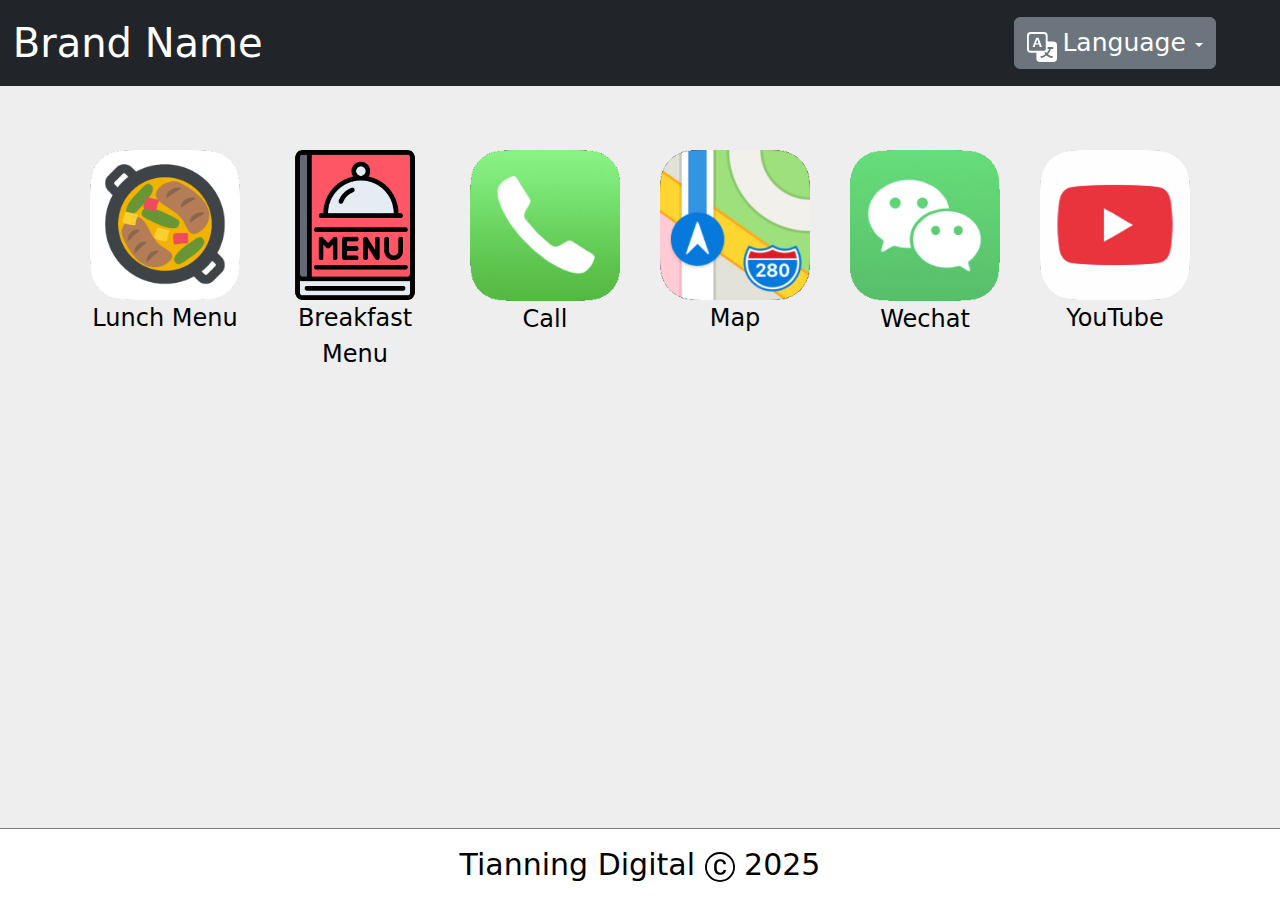
==== commit 395c1df5: "Webpage done, reference lang.json for useage." ====
--- a/index.html
+++ b/index.html
@@ -49,8 +49,8 @@
     <div id="icons" class="container text-center">
     <div id="icon_group" class="row row-cols-1 row-cols-sm-2 row-cols-md-4 row-cols-lg-6 row-cols-xl-8 row-cols-xxl-10">
         <!-- Menu -->
-        <a href="./menu.html" class="icon_group col">
-        <img id="item-logo" src="./icons/menu.png">
+        <a href="./menu.html?menu=lunch-menu" class="icon_group col">
+        <img id="item-logo" src="./icons/lunch_menu.png">
         <p id="menu">Menu</p>
         </a>
 
--- a/css/common.css
+++ b/css/common.css
@@ -36,6 +36,10 @@
     text-decoration: none;
 }
 
+#navbar-brand:hover{
+    color: green;
+}
+
 .navbar-brand{
     font-size: 40px;
     margin-left: 1vw;
